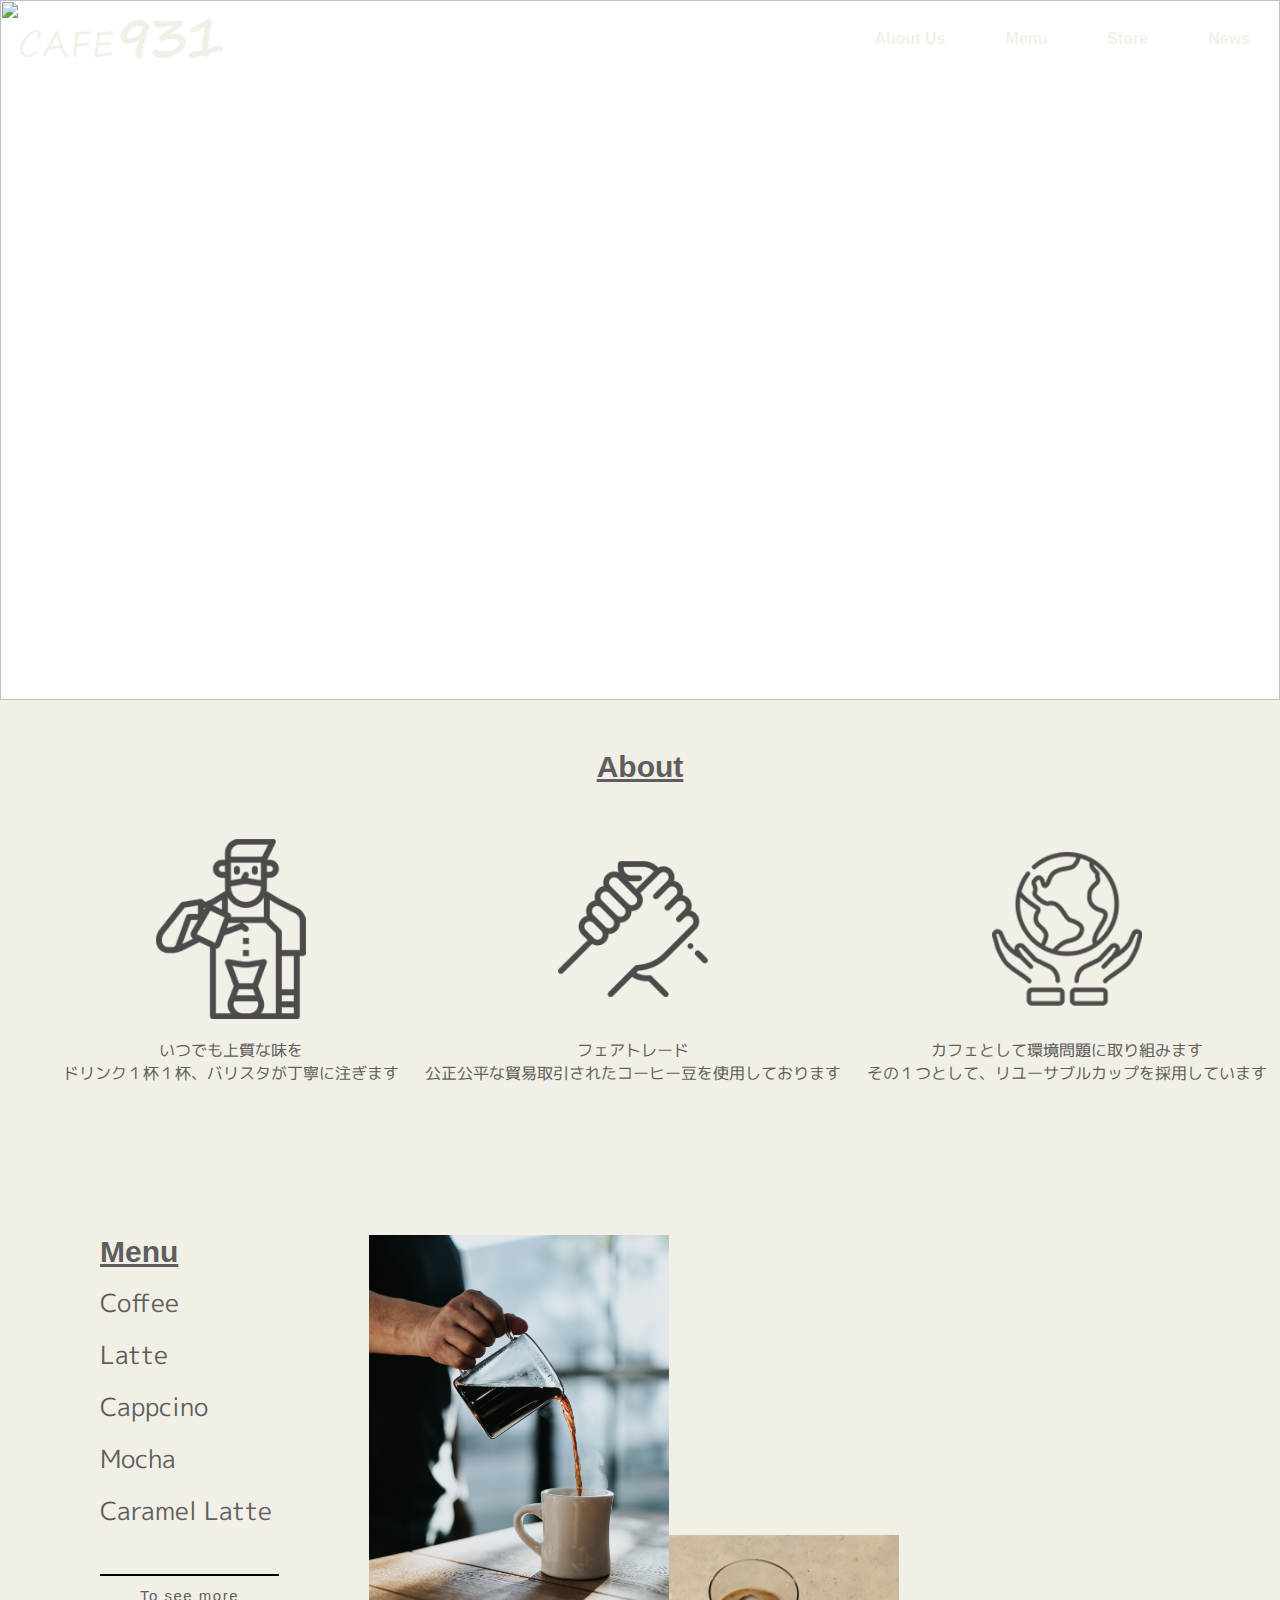
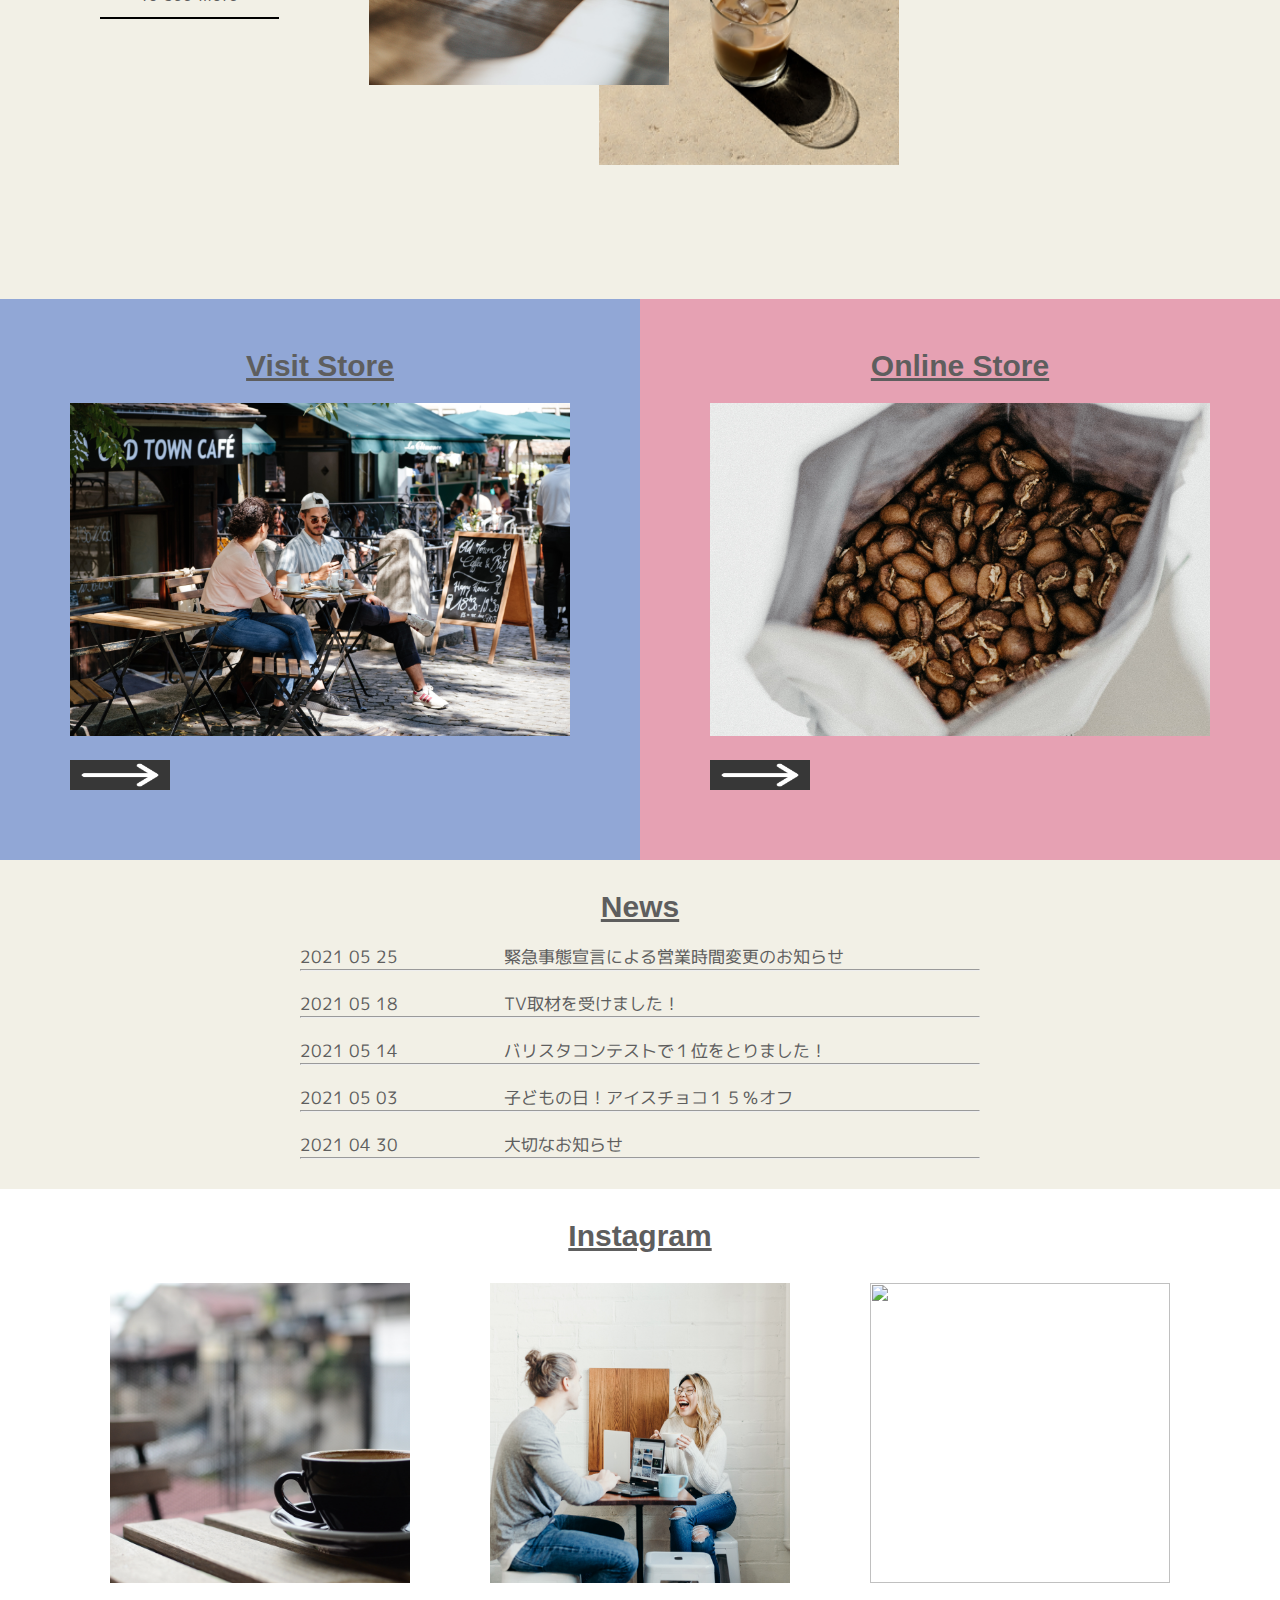
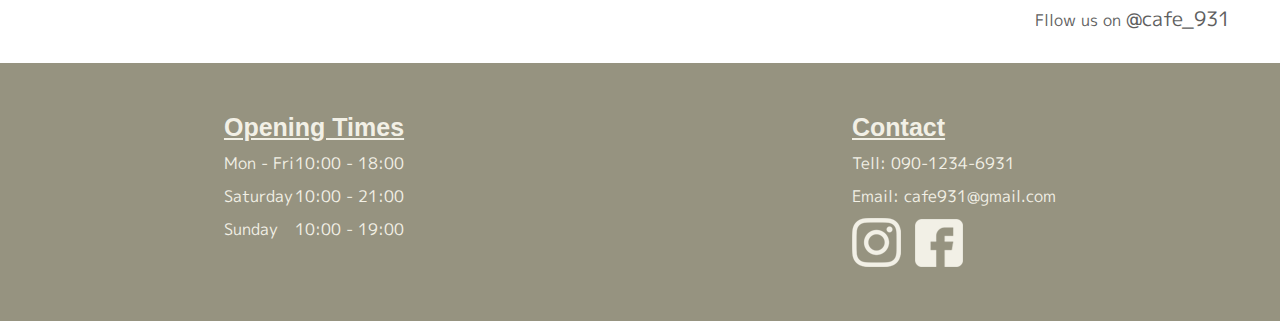
==== index.html @ 71fc11da "Initial Commit" ====
<!DOCTYPE html>
<html lang="jp">

<head>
  <meta charset="UTF-8">
  <meta http-equiv="X-UA-Compatible" content="IE=edge">
  <meta name="viewport" content="width=device-width, initial-scale=1.0">
  <title>Home</title>
  <link rel="stylesheet" type="text/css" href="slick/slick.css" />
  <link rel="stylesheet" type="text/css" href="slick/slick-theme.css" />
  <link rel="preconnect" href="https://fonts.gstatic.com">
  <link href="https://fonts.googleapis.com/css2?family=M+PLUS+1p&display=swap" rel="stylesheet">
  <link rel="stylesheet" href="assets/css/style.css">
</head>

<body>
  <div class="container">
    <header>
      <div class="header-menu">
        <div class="header-logo">
          <img src="cafe931_images/cafe931_logo.png" alt="A logo of a shop">
        </div>
        <div class="header-nav">
          <ul>
            <li><a href="about.html">About Us</a></li>
            <li><a href="menu.html">Menu</a></li>
            <li>
              <div id="header-nav-store">
                <a href="#">Store</a>
                <div class="tabBoxes">
                  <div id="tabBox1">
                    <a href="visit_store.html">Visit Store</a>
                    <a href="online_store.html">Online Store</a>
                  </div>
                </div>
              </div>
            </li>
            <li><a href="#">News</a></li>
          </ul>
        </div>
      </div>

      <div class="slick-track">
        <div class="slick-slide">
          <img src="cafe931_images/chatting_ppl.jpg" alt="">
        </div>
        <div class="slick-slide">
          <img src="cafe931_images/outside2.jpg" alt="">
        </div>
        <div class="slick-slide">
          <img src="cafe931_images/barista.jpg" alt="">
        </div>
      </div>

    </header>

  </div>

  <main>
    <div class="container">
      <div class="about">
        <div class="title">
          <h3>About</h3>
        </div>
        <div class="about-container">
          <div class="about-container-item" id="barista">
            <div class="about-image">
              <img src="cafe931_images/barista_icon.png" alt="バリスタのアイコン">
            </div>
            <div class="about-texts">
              <p>いつでも上質な味を</p>
              <p>ドリンク１杯１杯、バリスタが丁寧に注ぎます</p>
            </div>
          </div>
          <div class="about-container-item" id="fairtrade">
            <div class="about-image">
              <img src="cafe931_images/hands_icon.png" alt="手を繋いだアイコン">
            </div>
            <div class="about-texts">
              <p>フェアトレード</p>
              <p>公正公平な貿易取引されたコーヒー豆を使用しております</p>
            </div>
          </div>
          <div class="about-container-item" id="environment">
            <div class="about-image">
              <img src="cafe931_images/planet_icon.png" alt="手と地球のアイコン">
            </div>
            <div class="about-texts">
              <p>カフェとして環境問題に取り組みます</p>
              <p>その１つとして、リユーサブルカップを採用しています</p>
            </div>
          </div>
        </div>
      </div>

      <div class="menu">
        <div class="menu-container">
          <div class="menu-list">
            <h3>Menu</h3>
            <p>Coffee</p>
            <p>Latte</p>
            <p>Cappcino</p>
            <p>Mocha</p>
            <p>Caramel Latte</p>
            <div class="to-see-more">
              <a href="menu.html" class="btn btn-border">To see more</a>
            </div>
          </div>
          <div class="menu-pics">
            <div class="menu-pic1"><img src="cafe931_images/coffee4.jpg" alt=""></div>
            <div class="menu-pic2"><img src="cafe931_images/coffee3.png" alt=""></div>
            <div class="menu-pic3"><img src="cafe931_images/coffee1.jpg" alt=""></div>
          </div>
        </div>

      </div>

      <div class="stores">
        <div class="visit-store">
          <div class="title">
            <h3>Visit Store</h3>
          </div>
          <a href="visit_store.html">
            <img src="cafe931_images/outside1.jpg" alt="">
            <div class="stores-to-see-more">
              <img src="cafe931_images/toseemore_icon.png" alt="">
            </div>
          </a>
        </div>

        <div class="online-store">
          <div class="title">
            <h3>Online Store</h3>
          </div>
          <a href="online_store.html">
            <img src="cafe931_images/coffee_beans.jpg" alt="">
            <div class="stores-to-see-more">
              <img src="cafe931_images/toseemore_icon.png" alt="">
            </div>
          </a>
        </div>

      </div>

      <div class="news">
        <div class="title">
          <h3>News</h3>
        </div>
        <div class="news-container">
          <div class="one-news">
            <div class="news-date">
              <p>2021 05 25</p>
            </div>
            <div class="news-topic">
              <a href="#">緊急事態宣言による営業時間変更のお知らせ</a>
            </div>
          </div>
          <hr>
          <div class="one-news">
            <div class="news-date">
              <p>2021 05 18</p>
            </div>
            <div class="news-topic">
              <a href="#">TV取材を受けました！</a>
            </div>
          </div>
          <hr>
          <div class="one-news">
            <div class="news-date">
              <p>2021 05 14</p>
            </div>
            <div class="news-topic">
              <a href="#">バリスタコンテストで１位をとりました！</a>
            </div>
          </div>
          <hr>
          <div class="one-news">
            <div class="news-date">
              <p>2021 05 03</p>
            </div>
            <div class="news-topic">
              <a href="#">子どもの日！アイスチョコ１５％オフ</a>
            </div>
          </div>
          <hr>
          <div class="one-news">
            <div class="news-date">
              <p>2021 04 30</p>
            </div>
            <div class="news-topic">
              <a href="#">大切なお知らせ</a>
            </div>
          </div>
          <hr>
        </div>
      </div>

      <div class="instagram">
        <div class="title">
          <h3>Instagram</h3>
        </div>
        <div class="instagram-container">
          <img src="cafe931_images/insta_pic1.jpg" alt="">
          <img src="cafe931_images/insta_pic2.jpg" alt="">
          <img src="cafe931_images/insta_pic3.jpg" alt="">
        </div>
        <div class="insta-followus">
          <p>Fllow us on<a href="#">@cafe_931</a></p>
        </div>
      </div>
    </div>
  </main>


  <div class="container">
    <footer>
      <div class="opening-times">
        <div class="title" id="opnening-times-title">
          <h3>Opening Times</h3>
        </div>
        <div class="opening-time-container">
          <div class="opening-time">
            <p>Mon - Fri</p>
            <p>10:00 - 18:00</p>
          </div>
          <div class="opening-time">
            <p>Saturday</p>
            <p>10:00 - 21:00</p>
          </div>
          <div class="opening-time">
            <p>Sunday</p>
            <p>10:00 - 19:00</p>
          </div>
        </div>
      </div>
      <div class="contact">
        <div class="title" id="contact-title">
          <h3>Contact</h3>
        </div>
        <div class="contact-container">
          <p>Tell: 090-1234-6931</p>
          <p>Email: cafe931@gmail.com</p>
          <div class="sns-icons">
            <a href="#"><img src="cafe931_images/Instagram_icon.png" alt=""></a>
            <a href="#"><img src="cafe931_images/facebook_icon.png" alt=""></a>
          </div>
        </div>
      </div>
    </footer>
  </div>


  <script src="https://ajax.googleapis.com/ajax/libs/jquery/3.6.0/jquery.min.js"></script>
  <script type="text/javascript" src="https://code.jquery.com/jquery-1.11.0.min.js"></script>
  <script type="text/javascript" src="https://code.jquery.com/jquery-migrate-1.2.1.min.js"></script>
  <script type="text/javascript" src="slick/slick.min.js"></script>
  <script src="assets/js/javascript.js"></script>
</body>

</html>
---- assets/css/style.css ----
* {
  padding: 0;
  margin: 0;
}

*,
*:before,
*:after {
  -webkit-box-sizing: inherit;
  box-sizing: inherit;
}

html {
  -webkit-box-sizing: border-box;
  box-sizing: border-box;
}

.container h3 {
  font-family: titillium-web, sans-serif;
  font-style: normal;
  font-weight: 600;
  font-size: 30px;
  text-decoration: underline;
  color: #5e5e5e;
}

.container h4 {
  font-family: titillium-web, sans-serif;
  font-style: normal;
  font-weight: 500;
  font-size: 25px;
  text-decoration: underline;
  color: #5e5e5e;
}

.container p {
  font-family: titillium-web, 'M PLUS 1p', sans-serif;
  font-style: normal;
  font-weight: 400;
  color: #5e5e5e;
}

/* header */
header {
  height: 700px;
  /* background-image: url(../../cafe931_images/chatting_ppl.jpg);
  background-size: cover; */
  position: relative;
}

.slick-track {
  width: 100%;
  height: 700px;
}

.slick-slide img {
  position: absolute;
  width: 100%;
  height: 700px;
  object-fit: cover;
}

.header-logo img {
  height: 77px;
  width: 231px;
  padding-left: 10px;
}

.header-menu {
  position: absolute;
  width: 100%;
  z-index: 2;
  display: flex;
  justify-content: space-between;
}

.header-nav ul {
  display: flex;
}

.header-nav ul li a {
  font-family: titillium-web, sans-serif;
  font-style: normal;
  font-weight: 600;
  text-decoration: none;
  color: #f2f0e6;
}

.header-nav ul li {
  padding: 20px 30px;
  list-style: none;
  padding-top: 30px;
}

.tabBoxes {
  z-index: 3;
  display: none;
  position: relative;
  /* margin-top: 10px; */
}

#tabBox1 {
  width: 130px;
  background-color: #f2f0e6;
  display: flex;
  flex-direction: column;
  position: absolute;
}

#tabBox1 a {
  text-decoration: none;
  font-size: 15px;
  padding: 20px 0 15px 10px;
  color: #373737;
}

#tabBox1 a:hover {
  text-decoration: underline;
}
/* /header */

/* about */
.about {
  padding-top: 50px;
  background-color: #f2f0e6;
}

#barista {
  padding-left: 50px;
}

.title h3 {
  text-align: center;
}

.about-container {
  display: flex;
  justify-content: space-around;
  margin-top: 50px;
}

.about-container-item {
  display: flex;
  flex-direction: column;
  justify-items: center;
  align-items: center;
}

.about-texts {
  margin-top: 15px;
}

.about-texts p {
  font-family: 'M PLUS 1p', sans-serif;
  text-align: center;
}

.about-image {
  width: 150px;
  height: 190px;
  display: flex;
  align-items: center;
}

.about-container-item img {
  width: 150px;
}

/* /about */

/* menu */
.menu {
  padding: 100px 0 230px;
  background-color: #f2f0e6;
}

#menu-title h3 {
  display: flex;
  justify-items: flex-start;
}

.menu-container {
  display: flex;
  margin: 0 100px;
}

.menu-list h3,
.menu-list p {
  padding-bottom: 15px;
}

.menu-list p {
  font-size: 25px;
}

.menu-pics {
  display: flex;
  position: relative;
  margin-left: 60px;
}

.menu-pic1 img {
  position: absolute;
  width: 300px;
  z-index: 2;
}

.menu-pic2 img {
  position: absolute;
  width: 300px;
  top: 300px;
  left: 230px;
}

.menu-pic3 img {
  position: absolute;
  width: 500px;
  top: 40px;
  left: 500px;
  z-index: 1;
}

.menu a {
  right: 0;
}

.btn,
a.btn,
button.btn {
  font-size: 15px;
  line-height: 1.5;
  position: relative;
  display: inline-block;
  padding: 0.7rem 2.5rem;
  cursor: pointer;
  -webkit-user-select: none;
  -moz-user-select: none;
  -ms-user-select: none;
  user-select: none;
  -webkit-transition: all 0.3s;
  transition: all 0.3s;
  text-align: center;
  vertical-align: middle;
  text-decoration: none;
  letter-spacing: 0.1em;
  color: #212529;
  border-radius: 0.5rem;
  font-family: titillium-web, sans-serif;
  font-style: normal;
  font-weight: 400;
  color: #5e5e5e;
}

a.btn-border {
  border-radius: 0;
}

a.btn-border:before,
a.btn-border:after {
  position: absolute;

  width: 100%;
  height: 2px;

  content: '';
  -webkit-transition: all .3s;
  transition: all .3s;

  background: #000;
}

a.btn-border:before {
  top: 0;
  left: 0;
}

a.btn-border:after {
  right: 0;
  bottom: 0;
}

a.btn-border:hover:before,
a.btn-border:hover:after {
  width: 0;
}

.to-see-more {
  display: flex;
  justify-content: flex-end;
  margin:30px 30px 0 0;
}

/* /menu */

/* stores */
.stores {
  display: flex;
}

.visit-store,
.online-store {
  display: flex;
  flex-direction: column;
  align-items: center;
  width: 50%;
  padding: 50px;
}

.visit-store .title,
.online-store .title {
  padding-bottom: 20px;
}

.visit-store img,
.online-store img {
  width: 500px;
  height: 333px;
}

.stores-to-see-more {
  display: flex;
  justify-items: flex-end;
}

.visit-store {
  background-color: #91a7d6;
}

.online-store {
  background-color: #e6a1b3;
}

.stores-to-see-more img {
  width: 100px;
  height: 30px;
}

.stores-to-see-more {
  padding: 20px 0;
}

/* /stores */

/* news */
.news {
  padding: 30px 0;
  background-color: #f2f0e6;
}

.news-container {
  margin: 0 300px;
}

.one-news {
  display: flex;
  justify-content: space-between;
  margin-top: 20px;
}

.news-date {
  width: 30%;
}

.news-topic {
  text-align: left;
  width: 70%;
}

.news-date p,
.news-topic a {
  font-size: 17px;
}

.news-topic a {
  text-decoration: none;
  color: #5e5e5e;
  font-family: 'M PLUS 1p', sans-serif;
}

.news-topic a:hover {
  text-decoration: underline;
}

.opening-time {
  display: flex;
  justify-content: space-between;
}
/* /news */

/* instargem */
.instagram {
  margin: 30px 0;
}

.instagram-container {
  display: flex;
  justify-content: center;
  margin-top: 30px;
}

.instagram-container img {
  width: 300px;
  height: 300px;
  object-fit: cover;
  margin: 0 40px;
}

.insta-followus {
  display: flex;
  justify-content: flex-end;
  margin: 20px 50px 0 0;
}

.insta-followus a {
  text-decoration: none;
  color: #5e5e5e;
  font-size: 20px;
  padding-left: 5px;
}

/* /instagram */

/* footer */
footer {
  display: flex;
  justify-content: space-around;
  padding: 50px 0;
  background-color: #969380;
}

#opnening-times-title h3,
#contact-title h3 {
  font-size: 25px;
  padding-bottom: 10px;
  color: #f2f0e6;
}

.contact {
  display: flex;
  flex-direction: column;
  align-items: flex-start;
}

.opening-time-container p,
.contact-container p {
  padding-bottom: 10px;
  color: #f2f0e6;
}

.sns-icons img {
  padding-right: 10px;
}
/* /footer */

/* ------------------- About Page ------------------ */
/* header */
.header {
  display: flex;
  justify-content: space-between;
  background-color: #969380;
}
/* /header */

/* /about */
.about-top {
  margin-top: 50px;
}

.introduction_of_cafe {
  display: flex;
  justify-content: space-around;
  margin-top: 50px;
}

.owner-pic img {
  width: 300px;
}

.about-intro-texts p {
  font-family: 'M PLUS 1p', sans-serif;
  margin-bottom: 5px;
}

.owner-pic {
  padding-right: 50px;
}

.vessel-texts i {
  font-weight: bold;
}

.sustainability-texts {
  padding: 50px 10px 50px 50px;
}

.sustainability-texts p:nth-child(4){
  font-weight: bold;
  font-size: 20px;
}

/* /about */
/* fair trade */
.fair-trade-container {
  display: flex;
  justify-content: center;
  margin-top: 50px;
}

.fair-trade-img img {
  width: 500px;
}

.fair-trade-texts {
  padding-left: 50px;
  display: flex;
  flex-direction: column;
  justify-content: center;
}

.fair-trade-texts p {
  padding-bottom: 5px;
}
/* /fair rade */
/* sustainability */
.sustainability {
  margin-top: 50px;
}

.sustainability-container {
  display: flex;
  margin-top: 50px;
  height: 600px;
}

.sustainability-texts,
.sustainability-images {
  width: 50%;
}

.sustainability-images {
  position: relative;
}

.sustainability-img1 img {
  width: 500px;
  height: 281px;
  position: absolute;
}

.sustainability-img2 img {
  position: absolute;
  width: 350px;
  height: 265px;
  top: 180px;
  left: 300px;
}

.sustainability-img3 img {
  position: absolute;
  width: 300px;
  height: 200px;
  top: 350px;
  left: 50px;
}

.vessel-map-intro {
  display: flex;
  justify-content: center;
  position: relative;
  margin-bottom: 50px;
}

.vessel-texts {
  padding-right: 100px;
  width: 40%;
  display: flex;
  flex-direction: column;
  justify-content: center;
}

.vessel-map-img {
  width: 50%;
}

.vessel-map-img img {
  width: 700px;
}
/* /sustainability */

/* --------------- menu page ---------------- */
/* menu */
.menu-top {
  margin: 50px 0;
}

.menu-container {
  margin: 50px 100px;
  display: flex;
}

.menu-title1 {
  margin-bottom: 150px;
  background-color: #f2f0e6;
  padding: 40px;
}

.menu-title2 {
  margin-bottom: 100px;
  background-color: #f2f0e6;
  padding: 40px;
}

.menu-texts {
  width: 50%;
}

.menu-images {
  width: 50%;
  position: relative;
}

.menu-title1 h4,
.menu-title2 h4 {
  font-size: 30px;
  padding-bottom: 15px;
}

.menu-title p {
  padding: 0 0 5px 20px;
}

.menu-img-coffee {
  position: absolute;
  left: 50px;
}

.menu-img-maffins {
  position: absolute;
  top: 600px;
  right: 450px;
}

.menu-img-coffee img {
  width: 500px;
  height: 750px;
}

.menu-img-maffins img {
  width: 450px;
  height: 330px;
}

.menu-image-left {
  width: 450px;
  height: 300px;
}

.menu-image-left img {
  width: 450px;
  height: 300px;
}

.menu-image-left p,
.menu-img-maffins p {
  font-size: 15px;
  text-align: end;
}

/* /menu */

/* -------------------- visit store page ------------------- */
/* visit store */
.work-space {
  display: flex;
  margin-top: 50px;
}

.work-space-text {
  padding: 30px;
  background-color: #565656;
  position: relative;
  top: 120px;
  left: 100px;
  z-index: 1;
  height: 170px;
}

.work-space-text h4,
.work-space-text p {
   color: #f2f0e6;
   padding-bottom: 10px;
}

.celeb-texts h4,
.celeb-texts p {
  padding-bottom: 10px;
}

.work-space-text h4,
.celeb-texts h4 {
  text-decoration: none;
  font-weight: bold;
}

.work-space-img {
  position: relative;
  right: 100px;
}

.work-space-img img,
.celeb-img img {
  width: 500px;
}

.celebration {
  display: flex;
  margin-top: 50px;
}

.celeb-img {
  position: relative;
  left: 100px;
}

.celeb-texts {
  padding: 30px;
  background-color: #f2f0e6;
  position: relative;
  top: 120px;
  z-index: 1;
  height: 190px;
}

.map-container {
  margin-top: 50px;
}

.map-address p {
  text-align: center;
  margin-top: 30px;
}

.map-img-n-route {
  display: flex;
  margin: 30px 0 50px 100px;
}

.map-img-n-route img {
  width: 500px;
}


.map-route {
  margin: 70px 50px;
}

.map-route p {
  font-size: 22px;
}

/* /visit store */

/* -------------------------- online store page ------------------ */
/* online store */
.title2 h3 {
  text-align: center;
  margin-top: 50px;
  text-decoration: none;
}

.online-store-container {
  display: flex;
  justify-content: space-around;
  margin-top: 50px;
}

.category {
  width: 20%;
  margin-left: 100px;
}

.category h4 {
  text-decoration: none;
}

.category a {
  text-decoration: none;
  
}

.category p {
  padding-top: 10px;
}

.category a:hover {
  text-decoration: underline black;
}

.online-store-items {
  width: 80%;
}

.one-item-image {
  width: 256px;
  height: 256px;
}

.one-item {
  margin-bottom: 80px;
}

.one-item a {
  text-decoration: none;
}

.one-item p:nth-child(2) {
  font-weight: bold;
}

.one-item-image {
  overflow: hidden;
}

.one-item-image img {
  width: 256px;
  height: 256px;
  object-fit: cover;
  
}

.one-item-image img:hover {
  transform: scale(1.2, 1.2);
}

.one-line-items {
  display: flex;
  justify-content: space-around;
}
/* /online store */
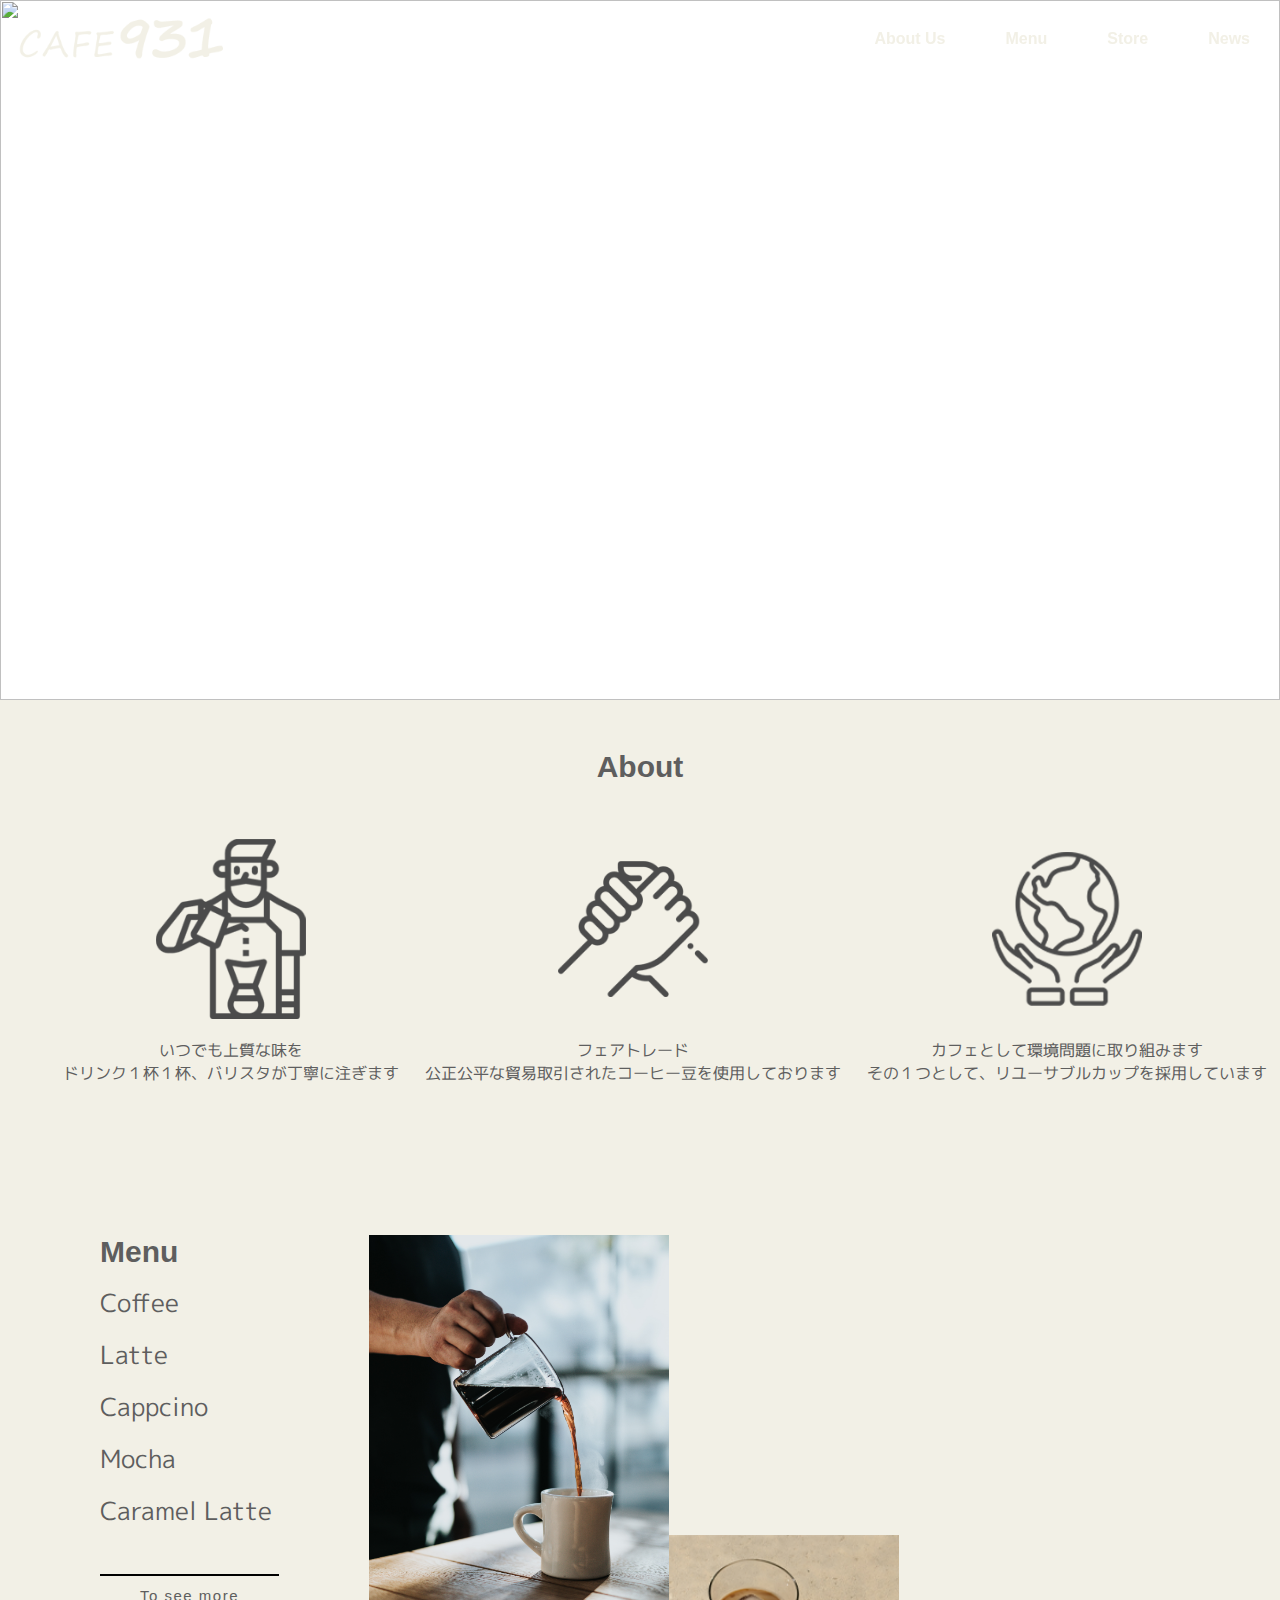
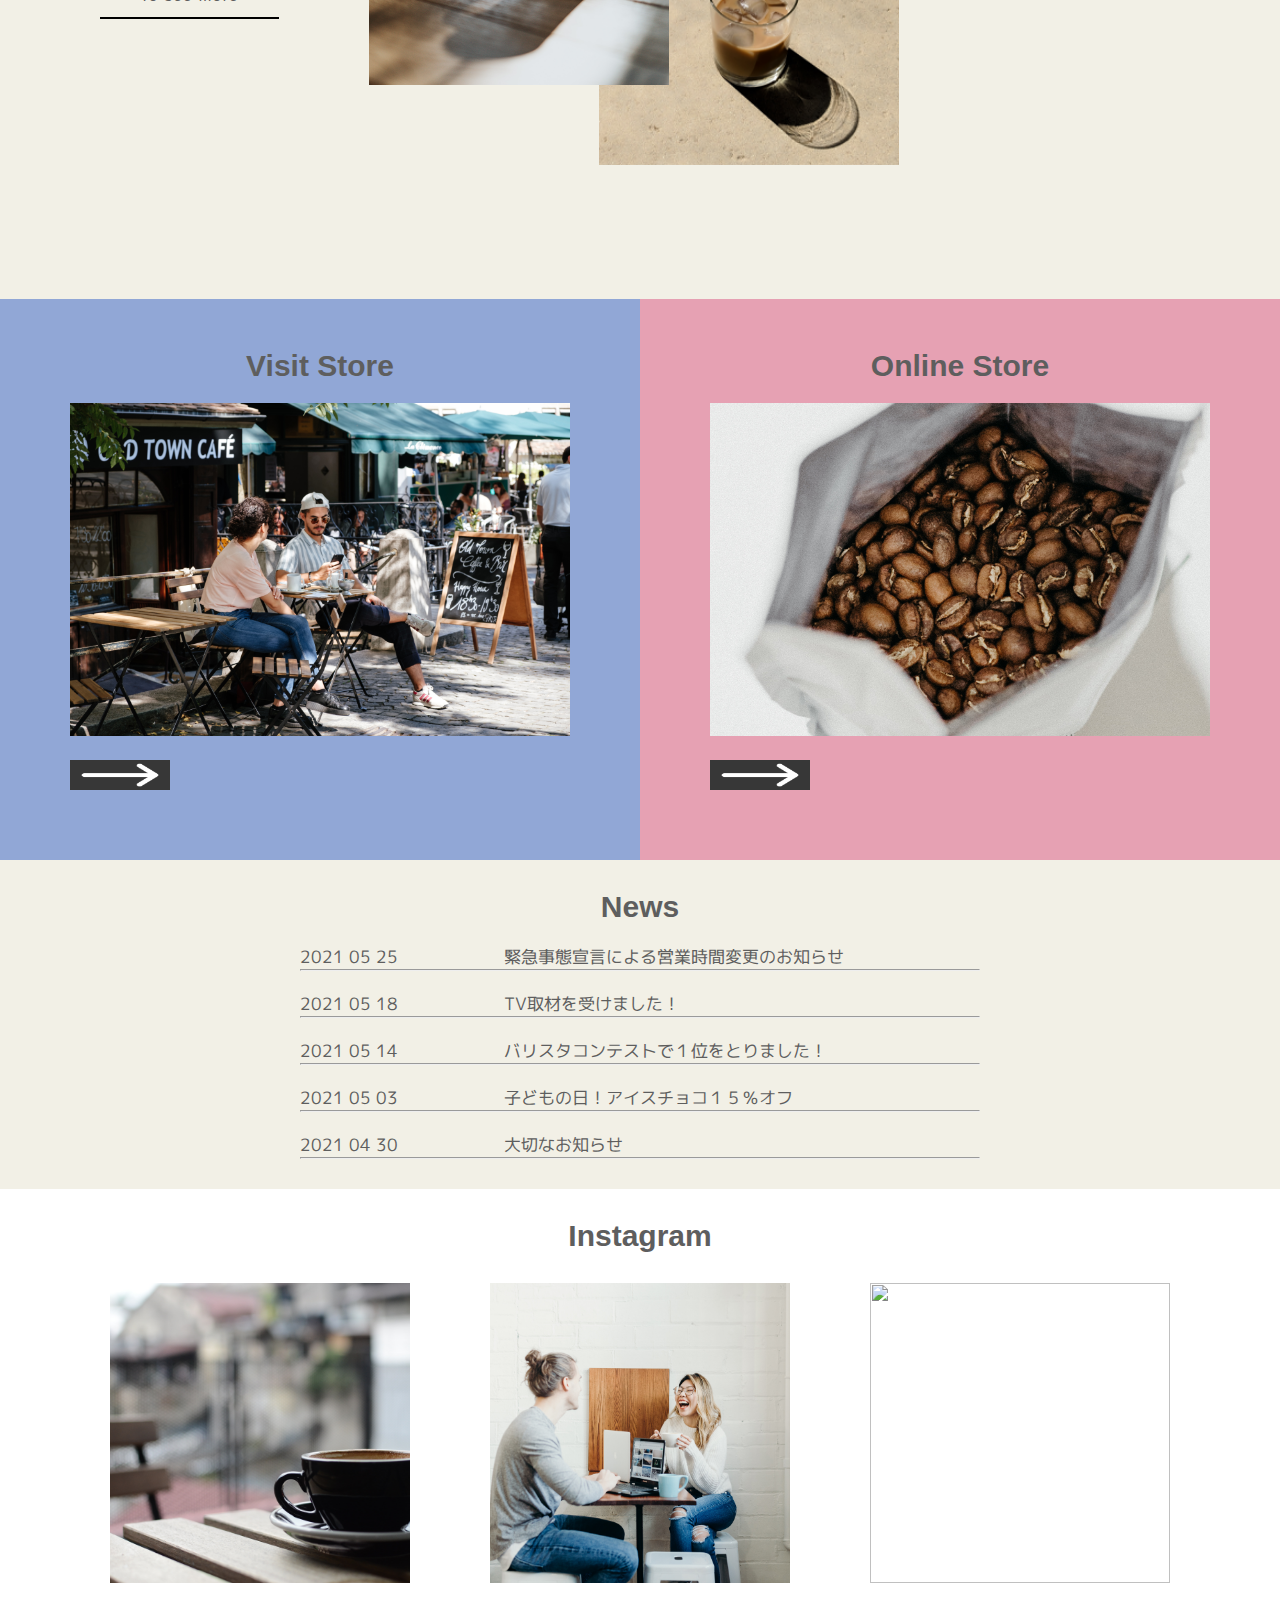
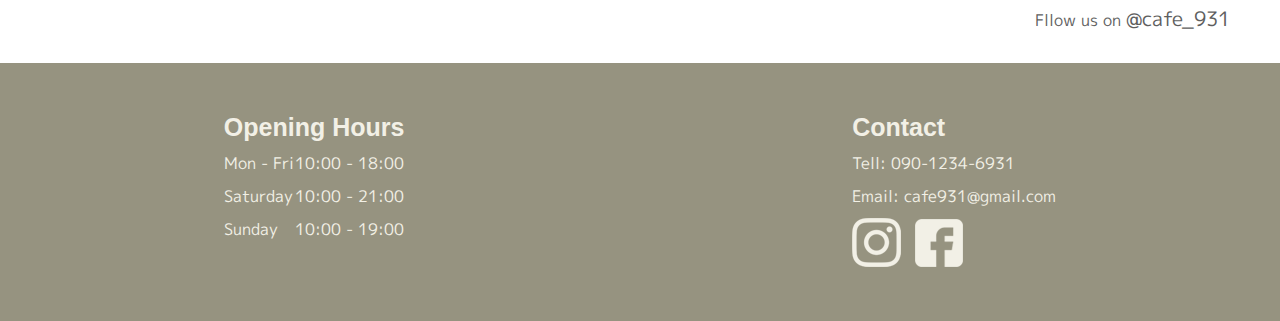
==== commit e15de263: "Update index.html" ====
--- a/index.html
+++ b/index.html
@@ -216,7 +216,7 @@
     <footer>
       <div class="opening-times">
         <div class="title" id="opnening-times-title">
-          <h3>Opening Times</h3>
+          <h3>Opening Hours</h3>
         </div>
         <div class="opening-time-container">
           <div class="opening-time">
@@ -257,4 +257,4 @@
   <script src="assets/js/javascript.js"></script>
 </body>
 
-</html>+</html>
--- a/assets/css/style.css
+++ b/assets/css/style.css
@@ -20,7 +20,6 @@
   font-style: normal;
   font-weight: 600;
   font-size: 30px;
-  text-decoration: underline;
   color: #5e5e5e;
 }
 
@@ -29,7 +28,6 @@
   font-style: normal;
   font-weight: 500;
   font-size: 25px;
-  text-decoration: underline;
   color: #5e5e5e;
 }
 
@@ -836,4 +834,4 @@
   display: flex;
   justify-content: space-around;
 }
-/* /online store */+/* /online store */
